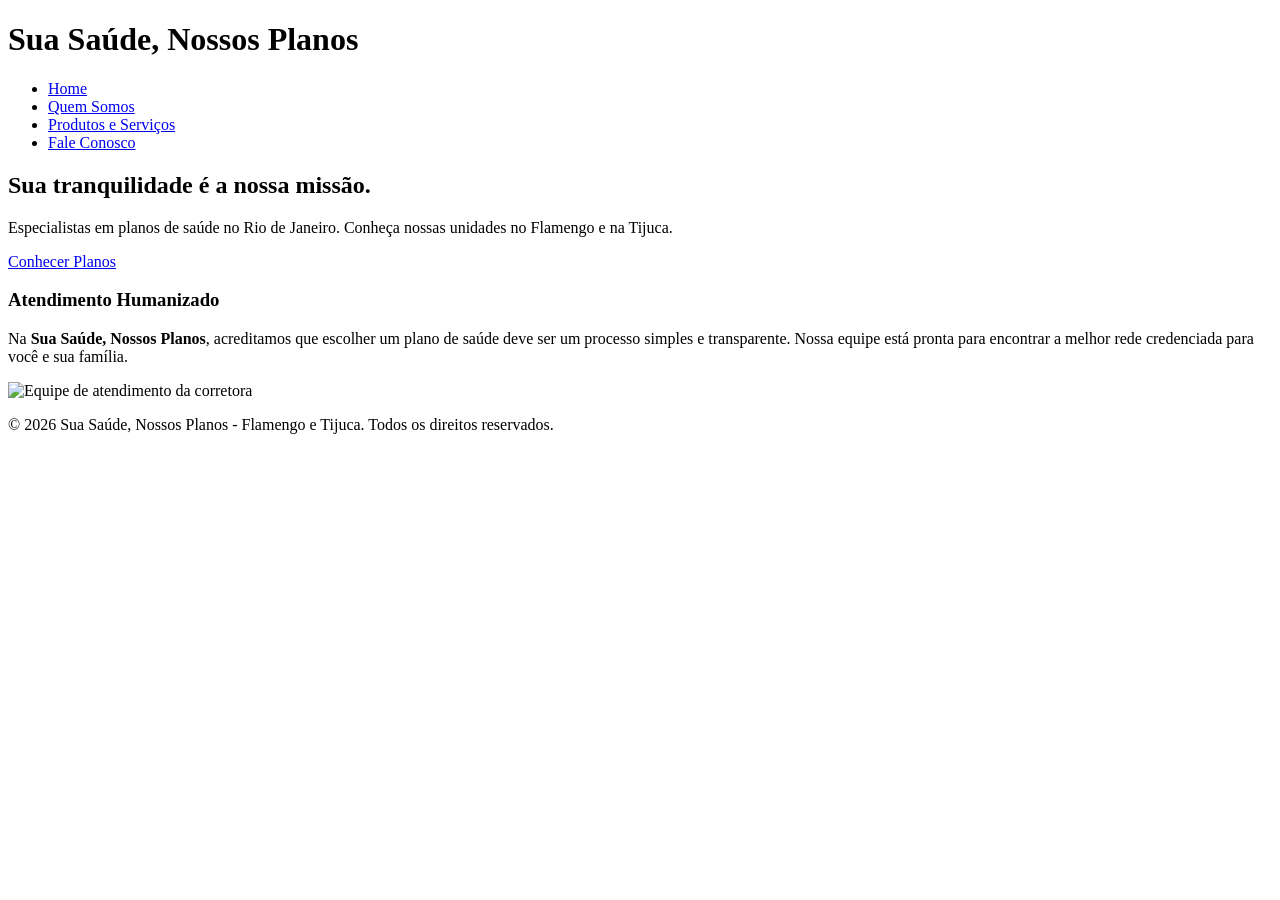
==== index.html @ 63b81072 "Create index.html" ====
<!DOCTYPE html>
<html lang="pt-br">
<head>
    <meta charset="UTF-8">
    <meta name="viewport" content="width=device-width, initial-scale=1.0">
    <title>Sua Saúde, Nossos Planos | Home</title>
    <link rel="stylesheet" href="style.css">
</head>
<body>

    <header>
        <div class="logo">
            <h1>Sua Saúde, Nossos Planos</h1>
        </div>
        <nav>
            <ul>
                <li><a href="index.html" class="active">Home</a></li>
                <li><a href="quem-somos.html">Quem Somos</a></li>
                <li><a href="produtos.html">Produtos e Serviços</a></li>
                <li><a href="contato.html">Fale Conosco</a></li>
            </ul>
        </nav>
    </header>

    <section class="hero">
        <div class="hero-content">
            <h2>Sua tranquilidade é a nossa missão.</h2>
            <p>Especialistas em planos de saúde no Rio de Janeiro. Conheça nossas unidades no Flamengo e na Tijuca.</p>
            <a href="produtos.html" class="btn">Conhecer Planos</a>
        </div>
    </section>

    <section class="destaque">
        <div class="container">
            <div class="texto-destaque">
                <h3>Atendimento Humanizado</h3>
                <p>Na <strong>Sua Saúde, Nossos Planos</strong>, acreditamos que escolher um plano de saúde deve ser um processo simples e transparente. Nossa equipe está pronta para encontrar a melhor rede credenciada para você e sua família.</p>
            </div>
            <div class="imagem-destaque">
                <img src="https://via.placeholder.com/500x300" alt="Equipe de atendimento da corretora">
            </div>
        </div>
    </section>

    <footer>
        <p>&copy; 2026 Sua Saúde, Nossos Planos - Flamengo e Tijuca. Todos os direitos reservados.</p>
    </footer>

</body>
</html>
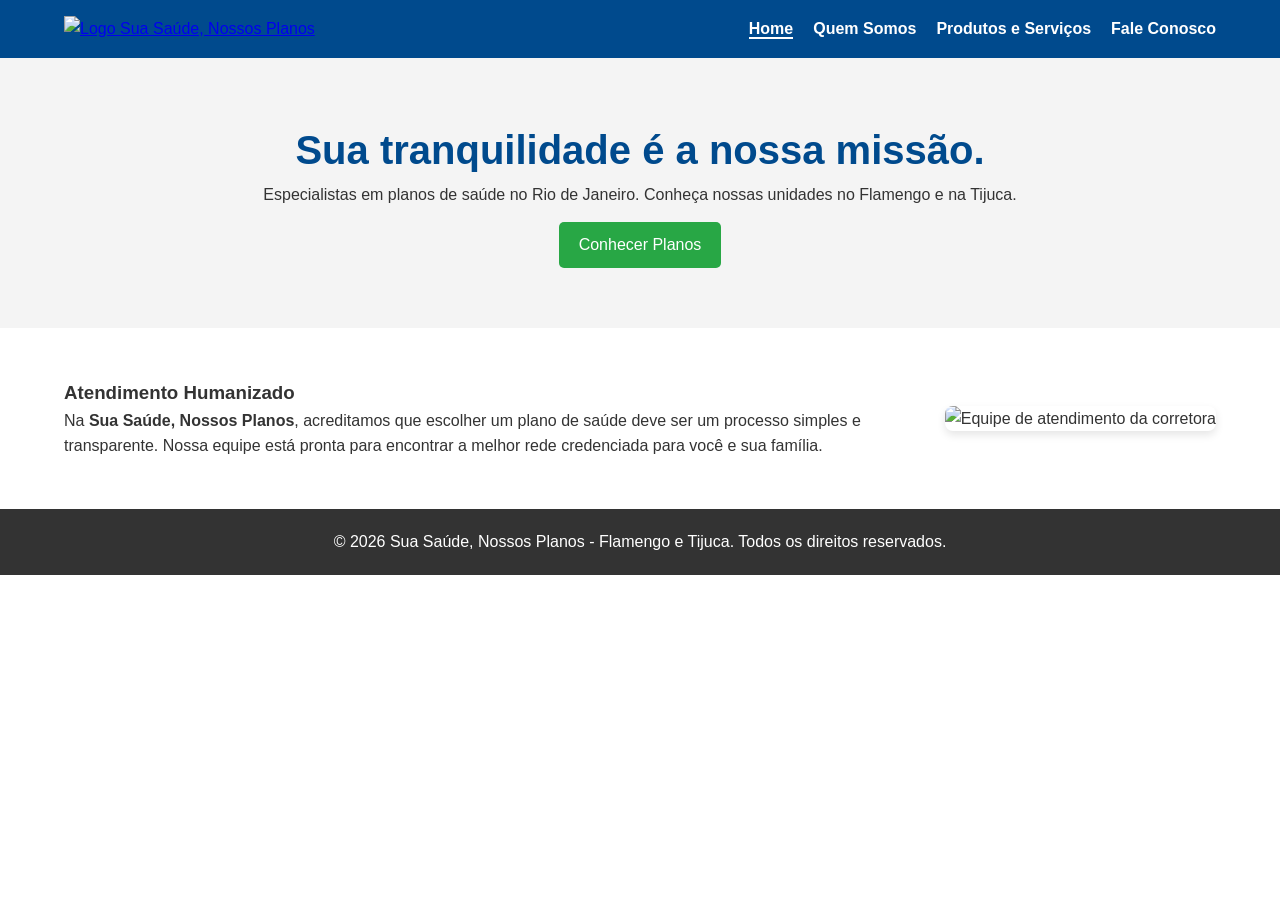
==== commit fc1e1385: "Update index.html" ====
--- a/index.html
+++ b/index.html
@@ -10,7 +10,9 @@
 
     <header>
         <div class="logo">
-            <h1>Sua Saúde, Nossos Planos</h1>
+        <a href="index.html">
+        <img src="img/logo.png" alt="Logo Sua Saúde, Nossos Planos" class="logo-img">
+        </a>
         </div>
         <nav>
             <ul>
--- a/style.css
+++ b/style.css
@@ -0,0 +1,91 @@
+/* Reset básico */
+* {
+    margin: 0;
+    padding: 0;
+    box-sizing: border-box;
+    font-family: Arial, sans-serif;
+}
+
+body {
+    line-height: 1.6;
+    color: #333;
+}
+
+/* Menu de Navegação */
+header {
+    background-color: #004a8d; /* Azul confiança */
+    color: white;
+    padding: 1rem 5%;
+    display: flex;
+    justify-content: space-between;
+    align-items: center;
+    position: sticky;
+    top: 0;
+    z-index: 1000;
+}
+
+header nav ul {
+    list-style: none;
+    display: flex;
+}
+
+header nav ul li {
+    margin-left: 20px;
+}
+
+header nav ul li a {
+    color: white;
+    text-decoration: none;
+    font-weight: bold;
+}
+
+header nav ul li a.active {
+    border-bottom: 2px solid #fff;
+}
+
+/* Banner Hero */
+.hero {
+    background: #f4f4f4;
+    padding: 60px 5%;
+    text-align: center;
+}
+
+.hero h2 {
+    font-size: 2.5rem;
+    color: #004a8d;
+}
+
+.btn {
+    display: inline-block;
+    background: #28a745; /* Verde saúde */
+    color: white;
+    padding: 10px 20px;
+    text-decoration: none;
+    border-radius: 5px;
+    margin-top: 15px;
+}
+
+/* Layout com Imagem Alinhada */
+.container {
+    display: flex;
+    align-items: center;
+    padding: 50px 5%;
+    gap: 40px;
+}
+
+.texto-destaque {
+    flex: 1;
+}
+
+.imagem-destaque img {
+    max-width: 100%;
+    border-radius: 8px;
+    box-shadow: 0 4px 8px rgba(0,0,0,0.1);
+}
+
+footer {
+    text-align: center;
+    padding: 20px;
+    background: #333;
+    color: white;
+}
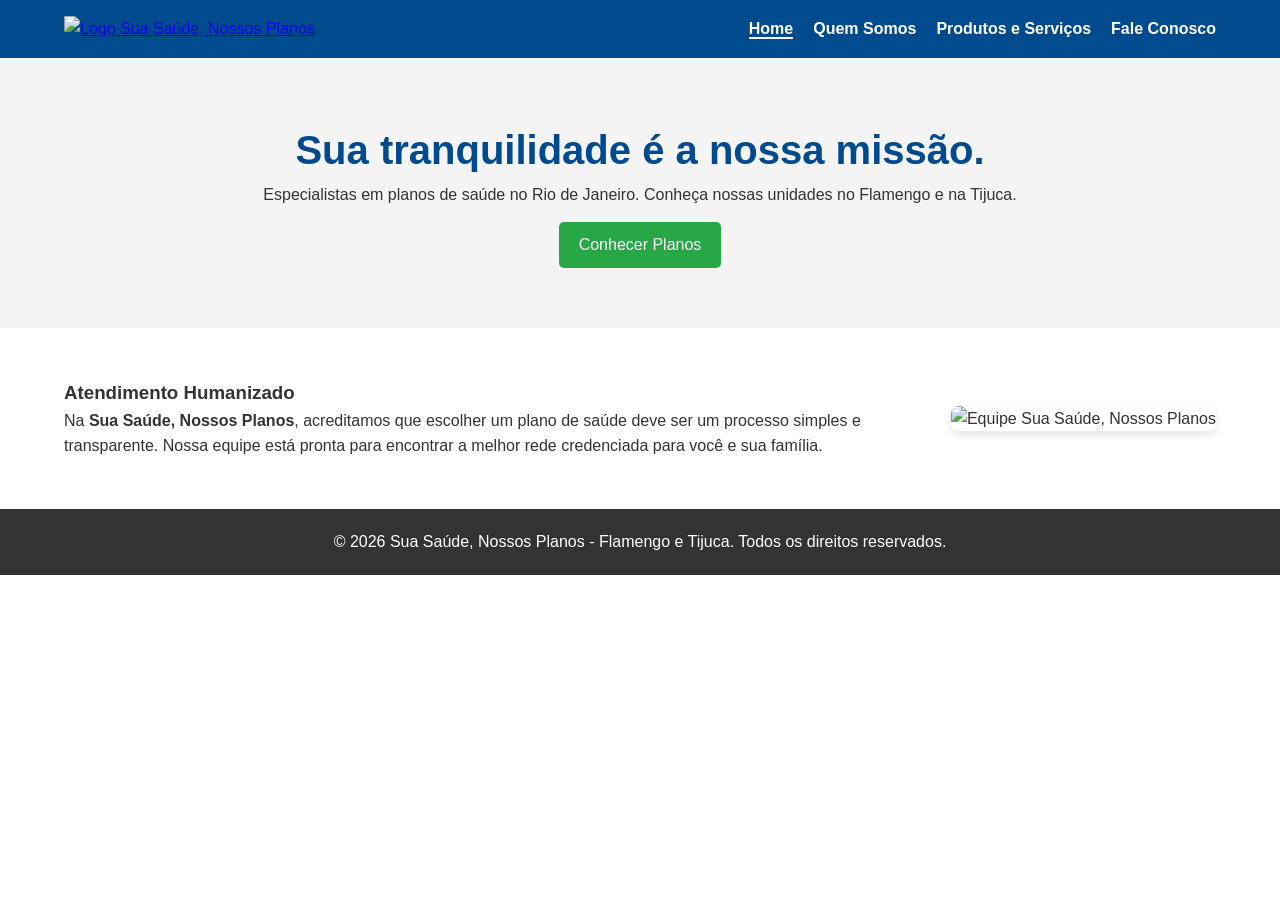
==== commit 2a898078: "Update index.html" ====
--- a/index.html
+++ b/index.html
@@ -39,7 +39,7 @@
                 <p>Na <strong>Sua Saúde, Nossos Planos</strong>, acreditamos que escolher um plano de saúde deve ser um processo simples e transparente. Nossa equipe está pronta para encontrar a melhor rede credenciada para você e sua família.</p>
             </div>
             <div class="imagem-destaque">
-                <img src="https://via.placeholder.com/500x300" alt="Equipe de atendimento da corretora">
+                <img src="img/equipe.jpg" alt="Equipe Sua Saúde, Nossos Planos">
             </div>
         </div>
     </section>
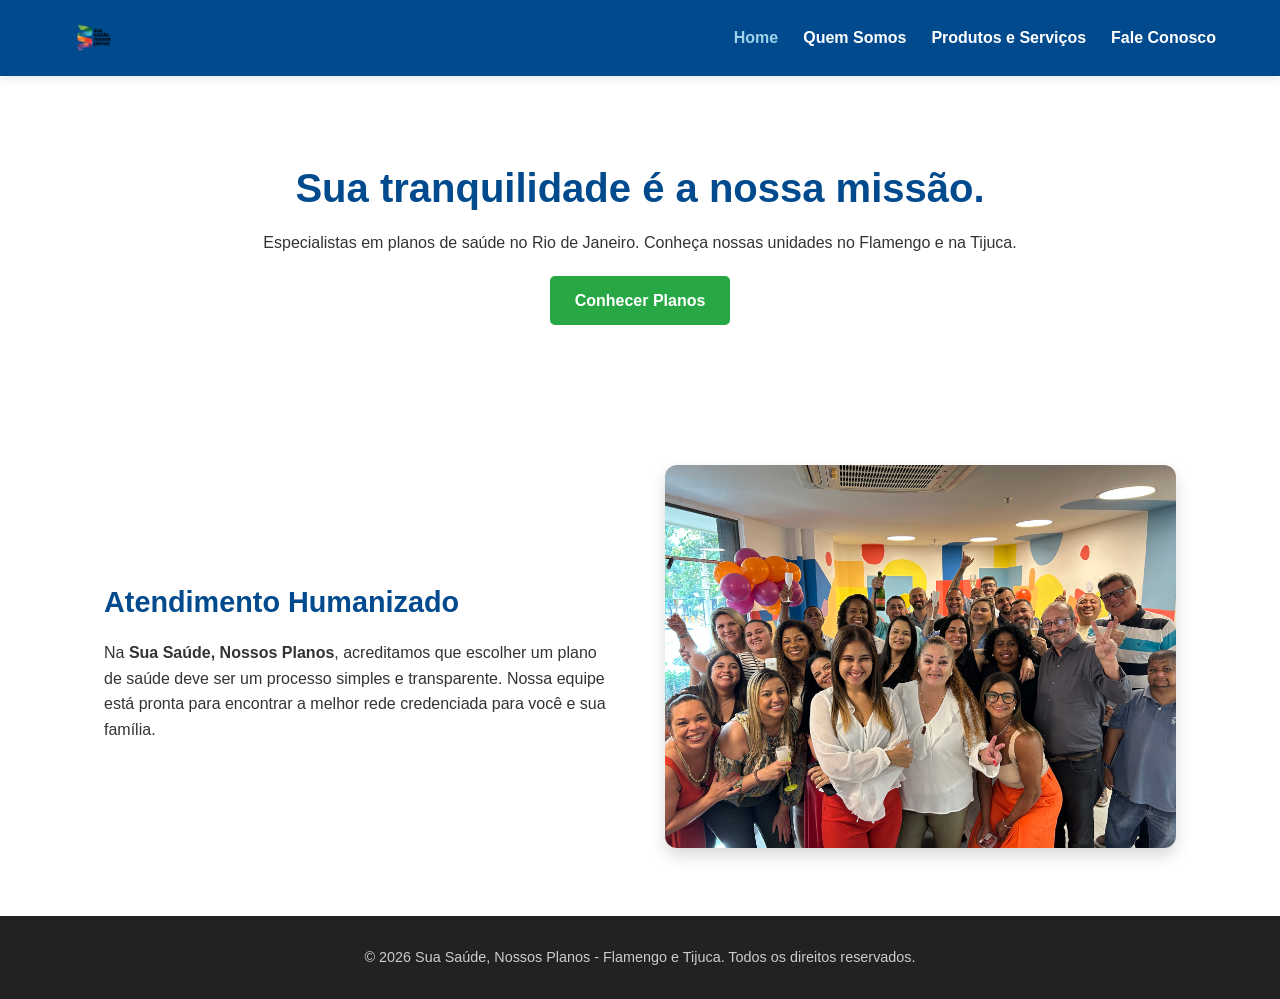
==== commit 0753c394: "Update index.html" ====
--- a/index.html
+++ b/index.html
@@ -11,7 +11,7 @@
     <header>
         <div class="logo">
         <a href="index.html">
-        <img src="img/logo.png" alt="Logo Sua Saúde, Nossos Planos" class="logo-img">
+        <img src="logo.png" alt="Logo Sua Saúde, Nossos Planos" class="logo-img">
         </a>
         </div>
         <nav>
@@ -39,7 +39,7 @@
                 <p>Na <strong>Sua Saúde, Nossos Planos</strong>, acreditamos que escolher um plano de saúde deve ser um processo simples e transparente. Nossa equipe está pronta para encontrar a melhor rede credenciada para você e sua família.</p>
             </div>
             <div class="imagem-destaque">
-                <img src="img/equipe.jpg" alt="Equipe Sua Saúde, Nossos Planos">
+                <img src="equipe.jpg" alt="Equipe Sua Saúde, Nossos Planos">
             </div>
         </div>
     </section>
--- a/style.css
+++ b/style.css
@@ -1,27 +1,35 @@
-/* Reset básico */
+/* Reset básico - Remove margens padrão e define a fonte */
 * {
     margin: 0;
     padding: 0;
     box-sizing: border-box;
-    font-family: Arial, sans-serif;
+    font-family: 'Segoe UI', Arial, sans-serif;
 }
 
 body {
     line-height: 1.6;
     color: #333;
+    background-color: #fff;
 }
 
-/* Menu de Navegação */
+/* --- Cabeçalho e Menu --- */
 header {
     background-color: #004a8d; /* Azul confiança */
     color: white;
-    padding: 1rem 5%;
+    padding: 0.5rem 5%; /* Padding reduzido para a logo não ficar gigante */
     display: flex;
     justify-content: space-between;
     align-items: center;
-    position: sticky;
+    position: sticky; /* Faz o menu acompanhar o scroll */
     top: 0;
     z-index: 1000;
+    box-shadow: 0 2px 10px rgba(0,0,0,0.1);
+}
+
+.logo-img {
+    height: 60px; 
+    width: auto;
+    display: block;
 }
 
 header nav ul {
@@ -30,62 +38,90 @@
 }
 
 header nav ul li {
-    margin-left: 20px;
+    margin-left: 25px;
 }
 
 header nav ul li a {
     color: white;
     text-decoration: none;
     font-weight: bold;
+    transition: color 0.3s; /* Suaviza a troca de cor */
 }
 
+/* Efeito ao passar o mouse e link ativo */
+header nav ul li a:hover, 
 header nav ul li a.active {
-    border-bottom: 2px solid #fff;
+    color: #a0d2eb; /* Um azul mais claro para destaque */
 }
 
-/* Banner Hero */
+/* --- Banner Hero --- */
 .hero {
-    background: #f4f4f4;
-    padding: 60px 5%;
+    background: linear-gradient(rgba(255,255,255,0.8), rgba(255,255,255,0.8)), 
+                url('https://images.unsplash.com/photo-1505751172876-fa1923c5c528?auto=format&fit=crop&q=80&w=1000');
+    background-size: cover;
+    background-position: center;
+    padding: 80px 5%;
     text-align: center;
 }
 
 .hero h2 {
     font-size: 2.5rem;
     color: #004a8d;
+    margin-bottom: 10px;
 }
 
 .btn {
     display: inline-block;
     background: #28a745; /* Verde saúde */
     color: white;
-    padding: 10px 20px;
+    padding: 12px 25px;
     text-decoration: none;
     border-radius: 5px;
-    margin-top: 15px;
+    font-weight: bold;
+    margin-top: 20px;
+    transition: transform 0.2s;
 }
 
-/* Layout com Imagem Alinhada */
+.btn:hover {
+    transform: scale(1.05); /* Botão cresce levemente ao passar o mouse */
+    background: #218838;
+}
+
+/* --- Seções de Conteúdo --- */
 .container {
     display: flex;
     align-items: center;
-    padding: 50px 5%;
-    gap: 40px;
+    padding: 60px 5%;
+    gap: 50px;
+    max-width: 1200px;
+    margin: 0 auto; /* Centraliza o conteúdo no meio da tela */
 }
 
 .texto-destaque {
     flex: 1;
 }
 
+.texto-destaque h3 {
+    color: #004a8d;
+    margin-bottom: 15px;
+    font-size: 1.8rem;
+}
+
+.imagem-destaque {
+    flex: 1;
+}
+
 .imagem-destaque img {
     max-width: 100%;
-    border-radius: 8px;
-    box-shadow: 0 4px 8px rgba(0,0,0,0.1);
+    border-radius: 12px;
+    box-shadow: 0 8px 16px rgba(0,0,0,0.15);
 }
 
+/* --- Rodapé --- */
 footer {
     text-align: center;
-    padding: 20px;
-    background: #333;
-    color: white;
+    padding: 30px;
+    background: #222;
+    color: #ccc;
+    font-size: 0.9rem;
 }
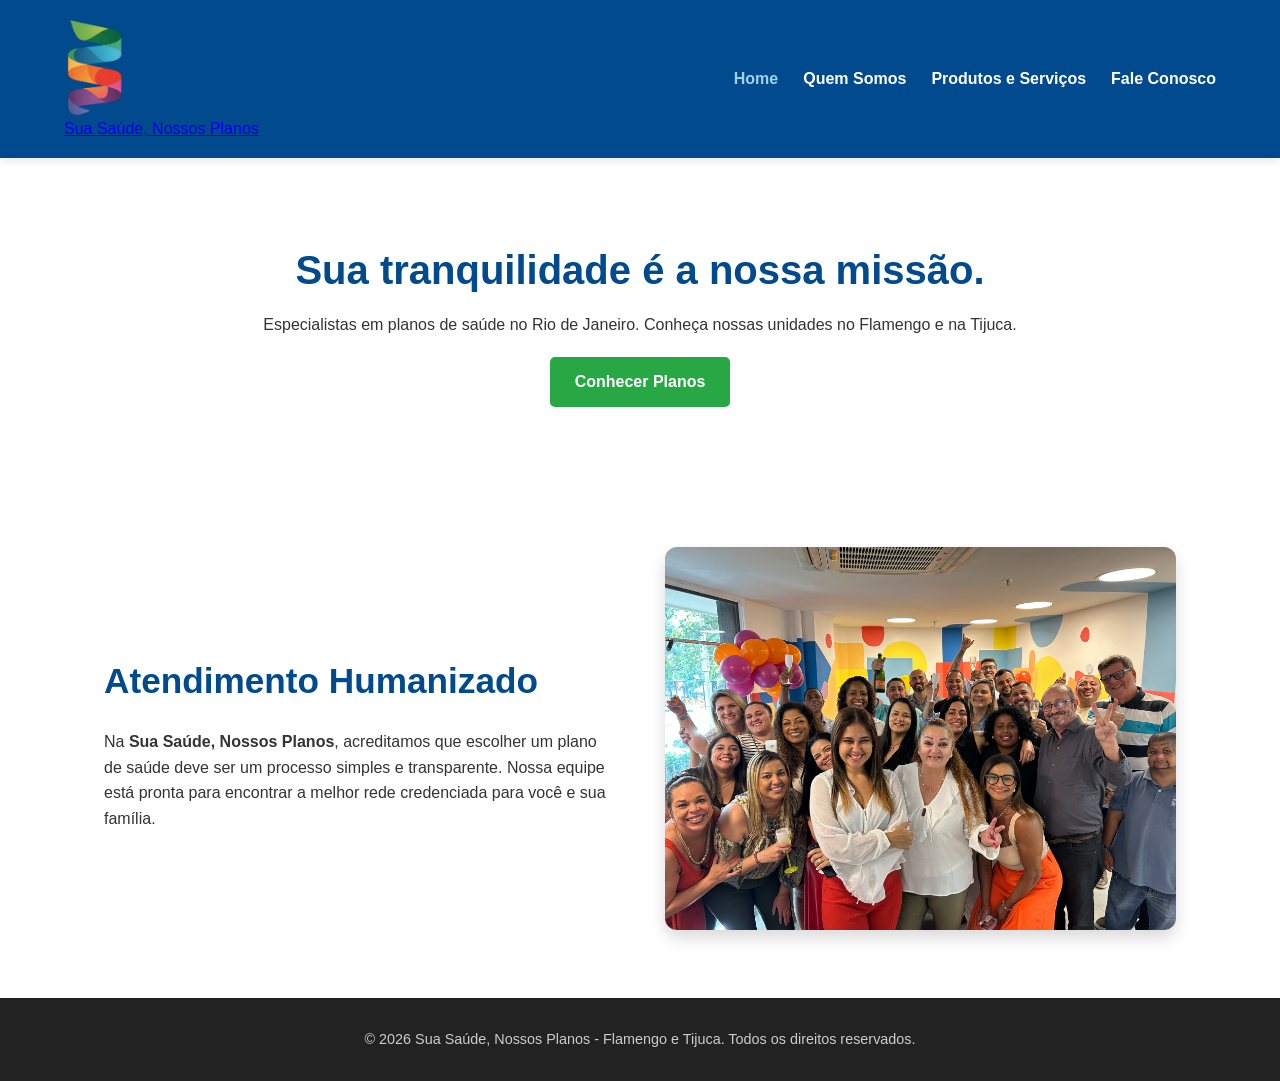
==== commit 8d9bc01d: "Update index.html" ====
--- a/index.html
+++ b/index.html
@@ -10,9 +10,10 @@
 
     <header>
         <div class="logo">
-        <a href="index.html">
-        <img src="logo.png" alt="Logo Sua Saúde, Nossos Planos" class="logo-img">
-        </a>
+            <a href="index.html" class="logo-link">
+                <img src="logo.png" alt="Símbolo Espiral Colorida" class="logo-img">
+                <span class="logo-texto">Sua Saúde, Nossos Planos</span>
+            </a>
         </div>
         <nav>
             <ul>
--- a/style.css
+++ b/style.css
@@ -16,7 +16,7 @@
 header {
     background-color: #004a8d; /* Azul confiança */
     color: white;
-    padding: 0.5rem 5%; /* Padding reduzido para a logo não ficar gigante */
+    padding: 1rem 5%; /* Padding reduzido para a logo não ficar gigante */
     display: flex;
     justify-content: space-between;
     align-items: center;
@@ -27,7 +27,7 @@
 }
 
 .logo-img {
-    height: 60px; 
+    height: 100px; 
     width: auto;
     display: block;
 }
@@ -103,8 +103,8 @@
 
 .texto-destaque h3 {
     color: #004a8d;
-    margin-bottom: 15px;
-    font-size: 1.8rem;
+    margin-bottom: 20px;
+    font-size: 2.2rem;
 }
 
 .imagem-destaque {
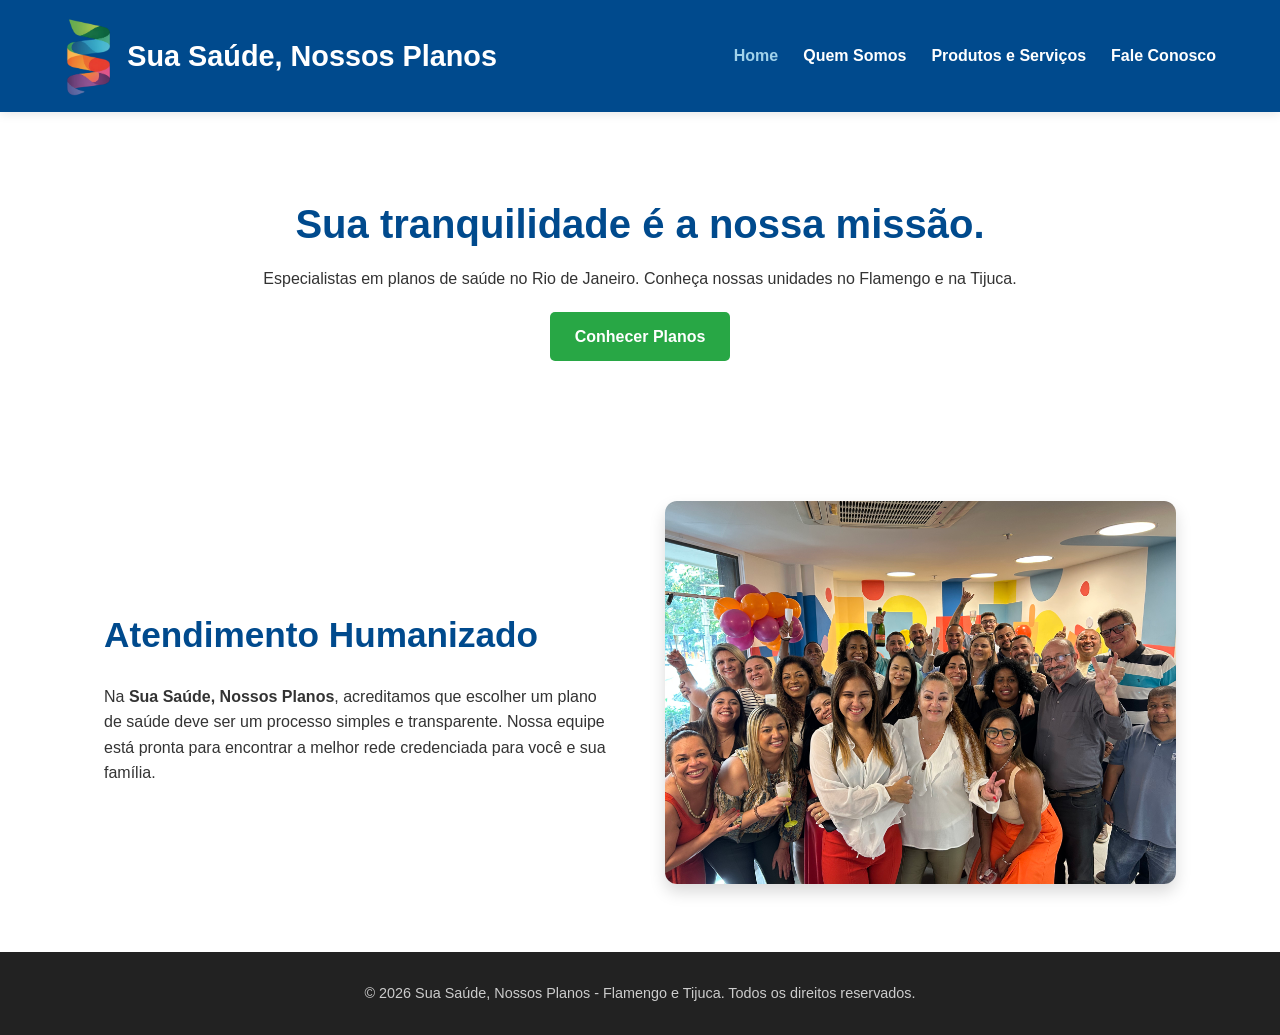
==== commit f33acbe3: "Update index.html" ====
--- a/index.html
+++ b/index.html
@@ -4,6 +4,7 @@
     <meta charset="UTF-8">
     <meta name="viewport" content="width=device-width, initial-scale=1.0">
     <title>Sua Saúde, Nossos Planos | Home</title>
+    <link rel="icon" type="image/png" href="logo.png">
     <link rel="stylesheet" href="style.css">
 </head>
 <body>
@@ -45,9 +46,7 @@
         </div>
     </section>
 
-    <footer>
-        <p>&copy; 2026 Sua Saúde, Nossos Planos - Flamengo e Tijuca. Todos os direitos reservados.</p>
-    </footer>
+    <footer> <p>&copy; 2026 Sua Saúde, Nossos Planos - Flamengo e Tijuca. Todos os direitos reservados.</p> </footer>
 
 </body>
 </html>
--- a/style.css
+++ b/style.css
@@ -26,10 +26,36 @@
     box-shadow: 0 2px 10px rgba(0,0,0,0.1);
 }
 
+/* --- Novo Alinhamento da Logo com Texto --- */
+
+/* Estiliza a div que contém tudo */
+.logo {
+    display: flex; /* Cria um contexto flex para alinhar o link e o menu depois */
+    align-items: center;
+}
+
+/* Estiliza o link pai, que contém a imagem e o texto */
+.logo-link {
+    display: flex; /* Alinha a imagem e o span de texto lado a lado */
+    align-items: center; /* Centraliza verticalmente a imagem e o texto */
+    text-decoration: none; /* Remove o sublinhado do link */
+    gap: 15px; /* Adiciona um espaço de 15px entre a imagem e o texto */
+}
+
+/* Estiliza a imagem da logo */
 .logo-img {
-    height: 100px; 
-    width: auto;
+    height: 80px; /* Aumentamos para 80px para dar mais destaque */
+    width: auto; /* Mantém a proporção */
     display: block;
+}
+
+/* Estiliza o texto por extenso */
+.logo-texto {
+    color: white; /* Cor branca para contrastar com o fundo azul */
+    font-size: 1.8rem; /* Tamanho da fonte grande e legível */
+    font-weight: bold; /* Deixa o texto em negrito */
+    font-family: 'Segoe UI', Arial, sans-serif; /* Fonte profissional */
+    white-space: nowrap; /* Impede que o texto quebre em duas linhas em telas menores */
 }
 
 header nav ul {
